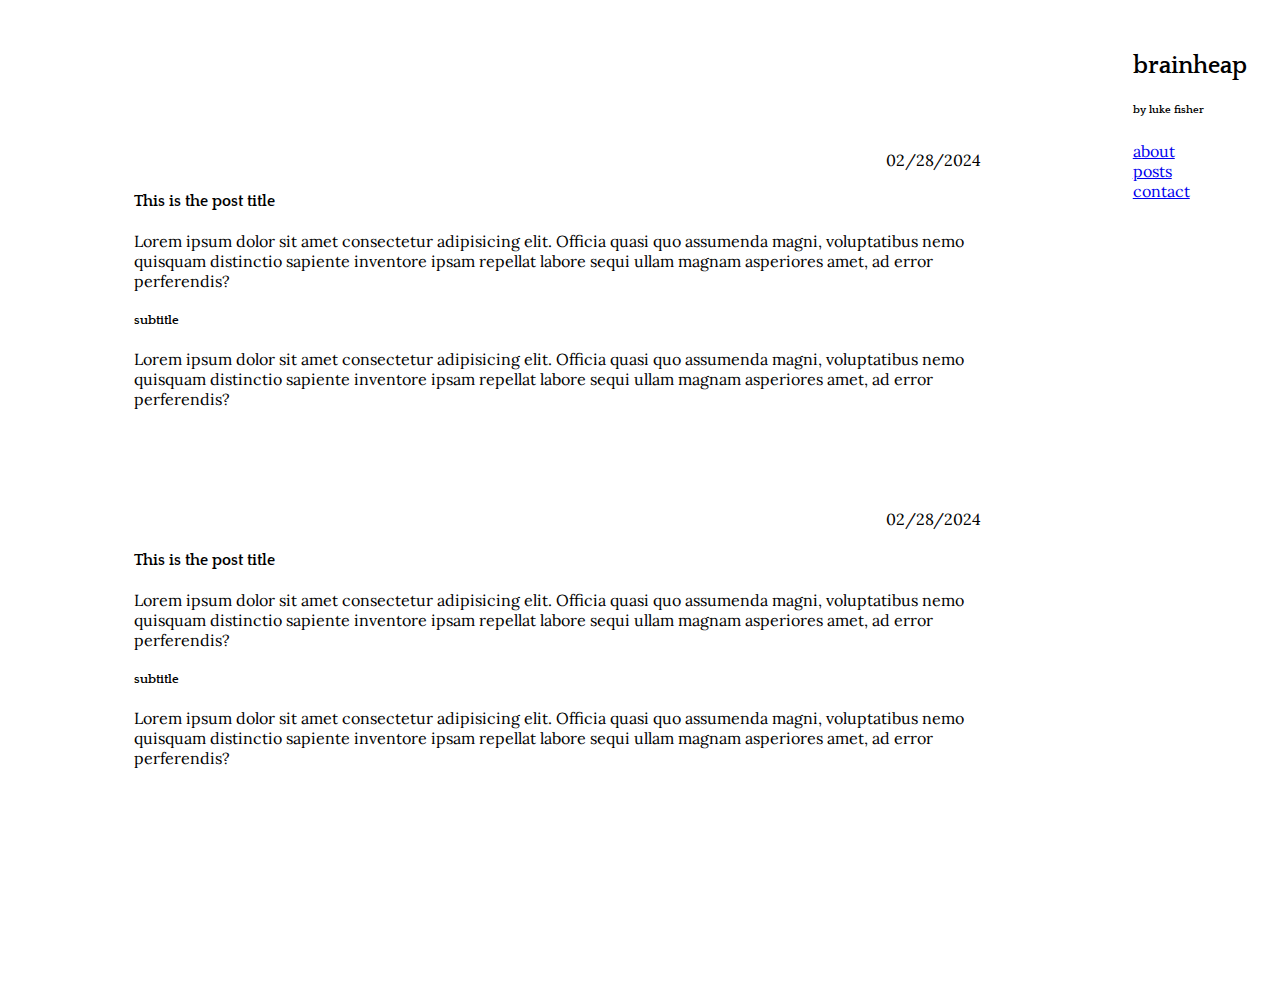
==== index.html @ 8ba7ef02 "initial commit" ====
<html lang="en">

<head>
    <meta charset="UTF-8">
    <meta name="viewport" content="width=device-width, initial-scale=1.0">
    <link rel="stylesheet" href="style.css">
    <link rel="preconnect" href="https://fonts.googleapis.com">
    <link rel="preconnect" href="https://fonts.gstatic.com" crossorigin>
    <link
        href="https://fonts.googleapis.com/css2?family=Lora:ital,wght@0,400..700;1,400..700&family=Quattrocento:wght@400;700&display=swap"
        rel="stylesheet">
    <title>mindheap</title>
</head>

<body>
    <section class="container">
        <section class="content">
            <div class="entry">
                <p class="timestamp">02/28/2024</p>
                <h4>This is the post title</h4>
                <p>
                    Lorem ipsum dolor sit amet consectetur adipisicing elit. Officia quasi quo assumenda magni,
                    voluptatibus
                    nemo quisquam distinctio sapiente inventore ipsam repellat labore sequi ullam magnam asperiores
                    amet, ad
                    error perferendis?
                </p>
                <h5>subtitle</h5>
                <p>
                    Lorem ipsum dolor sit amet consectetur adipisicing elit. Officia quasi quo assumenda magni,
                    voluptatibus
                    nemo quisquam distinctio sapiente inventore ipsam repellat labore sequi ullam magnam asperiores
                    amet, ad
                    error perferendis?
                </p>

            </div>
            <div class="entry">
                <p class="timestamp">02/28/2024</p>
                <h4>This is the post title</h4>
                <p>
                    Lorem ipsum dolor sit amet consectetur adipisicing elit. Officia quasi quo assumenda magni,
                    voluptatibus
                    nemo quisquam distinctio sapiente inventore ipsam repellat labore sequi ullam magnam asperiores
                    amet, ad
                    error perferendis?
                </p>
                <h5>subtitle</h5>
                <p>
                    Lorem ipsum dolor sit amet consectetur adipisicing elit. Officia quasi quo assumenda magni,
                    voluptatibus
                    nemo quisquam distinctio sapiente inventore ipsam repellat labore sequi ullam magnam asperiores
                    amet, ad
                    error perferendis?
                </p>

            </div>
        </section>
        <section class="sidebar">
            <h2>brainheap</h2>
            <h6>by luke fisher</h6>

            <ul>
                <li><a href="#" onclick="testing()">about</a></li>
                <li><a href="#">posts</a></li>
                <li><a href="#">contact</a></li>
            </ul>
        </section>
    </section>
    <script src="script.js"></script>
</body>

</html>
---- style.css ----
h1, h2, h3, h4, h5, h6 {
    font-family: "Quattrocento", "Times New Roman", Times, serif;
}

p, a {
    font-family: "Lora", "Times New Roman", Times, serif;
}

.container {
    display:flex;
}


.sidebar {
    padding:2%;
}

.sidebar ul {
    padding:0;
}

.sidebar li {
    text-decoration: none;
    list-style: none;
}
.content {
    padding:10%;
}

.content .entry {
    margin-bottom: 100px;
}

.content .entry .timestamp {
    text-align: right;
}
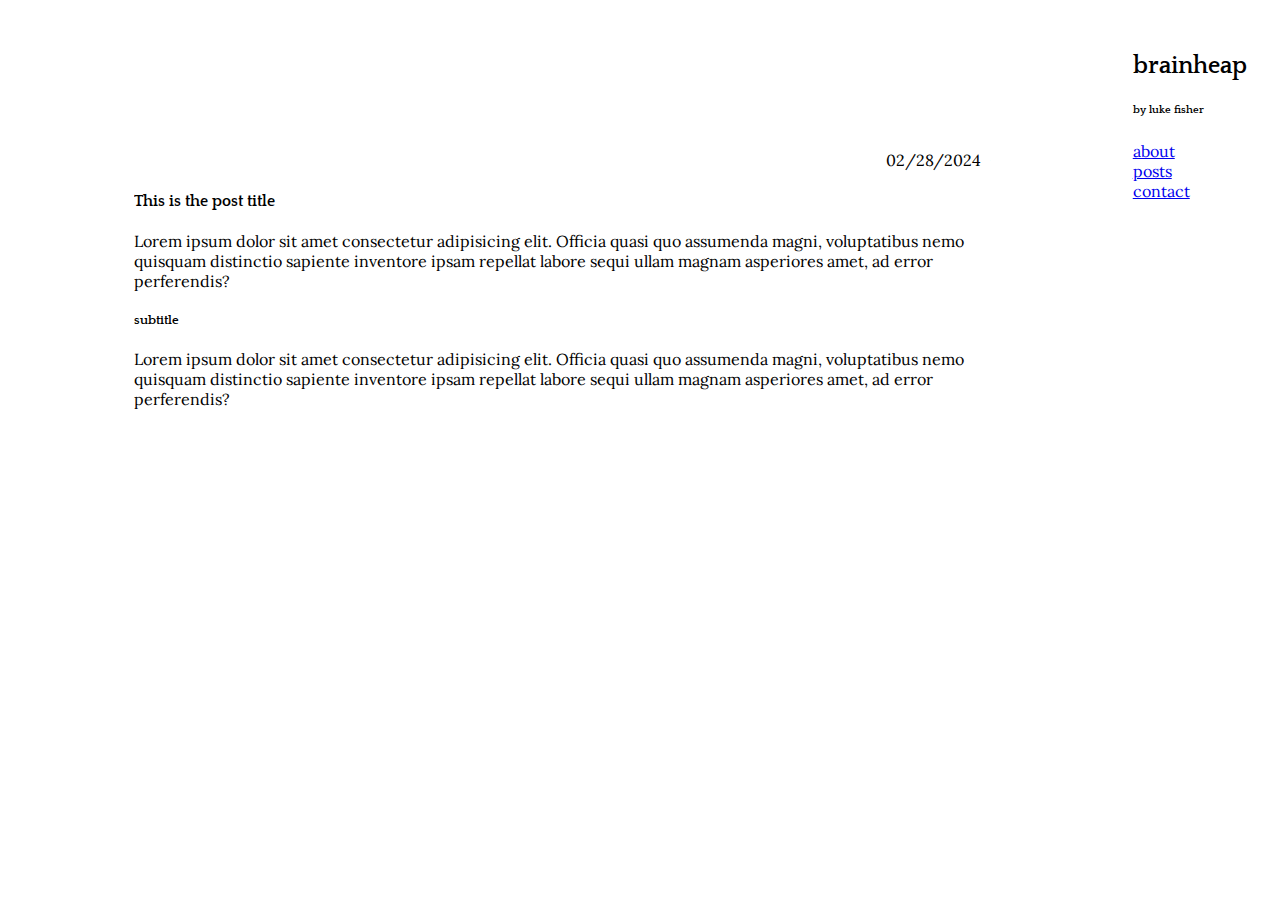
==== commit 612479c7: "removed extra entry" ====
--- a/index.html
+++ b/index.html
@@ -35,35 +35,15 @@
                 </p>
 
             </div>
-            <div class="entry">
-                <p class="timestamp">02/28/2024</p>
-                <h4>This is the post title</h4>
-                <p>
-                    Lorem ipsum dolor sit amet consectetur adipisicing elit. Officia quasi quo assumenda magni,
-                    voluptatibus
-                    nemo quisquam distinctio sapiente inventore ipsam repellat labore sequi ullam magnam asperiores
-                    amet, ad
-                    error perferendis?
-                </p>
-                <h5>subtitle</h5>
-                <p>
-                    Lorem ipsum dolor sit amet consectetur adipisicing elit. Officia quasi quo assumenda magni,
-                    voluptatibus
-                    nemo quisquam distinctio sapiente inventore ipsam repellat labore sequi ullam magnam asperiores
-                    amet, ad
-                    error perferendis?
-                </p>
-
-            </div>
         </section>
         <section class="sidebar">
             <h2>brainheap</h2>
             <h6>by luke fisher</h6>
 
             <ul>
-                <li><a href="#" onclick="testing()">about</a></li>
-                <li><a href="#">posts</a></li>
-                <li><a href="#">contact</a></li>
+                <li><a href="https://lukefisher03.github.io/about" onclick="testing()">about</a></li>
+                <li><a href="https://lukefisher03.github.io/">posts</a></li>
+                <li><a href="https://lukefisher03.github.io/contact">contact</a></li>
             </ul>
         </section>
     </section>
--- a/style.css
+++ b/style.css
@@ -8,6 +8,7 @@
 
 .container {
     display:flex;
+    justify-content: space-between;
 }
 
 
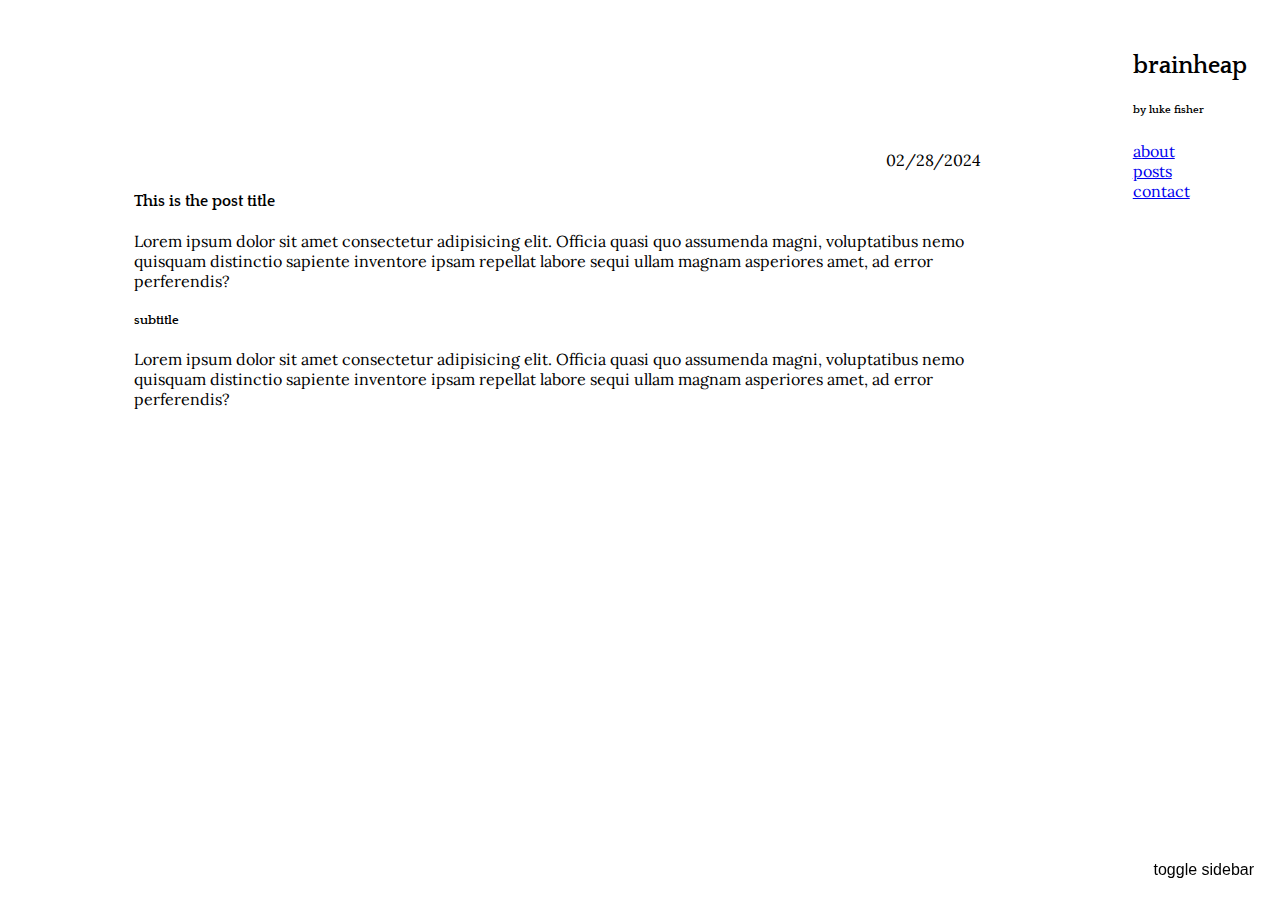
==== commit d05fd206: "sidebar toggling" ====
--- a/index.html
+++ b/index.html
@@ -34,7 +34,7 @@
                     error perferendis?
                 </p>
 
-            </div>
+                        </div>
         </section>
         <section class="sidebar">
             <h2>brainheap</h2>
@@ -46,6 +46,7 @@
                 <li><a href="https://lukefisher03.github.io/contact">contact</a></li>
             </ul>
         </section>
+        <button id="toggle-sidebar-button" onclick="toggleSidebar()">toggle sidebar</button>
     </section>
     <script src="script.js"></script>
 </body>
--- a/style.css
+++ b/style.css
@@ -24,6 +24,17 @@
     text-decoration: none;
     list-style: none;
 }
+
+#toggle-sidebar-button {
+    position:fixed;
+    bottom: 20px;
+    right:20px;
+    background: none;
+    border: none;
+    cursor: pointer;
+    font-size:1em;
+}
+
 .content {
     padding:10%;
 }
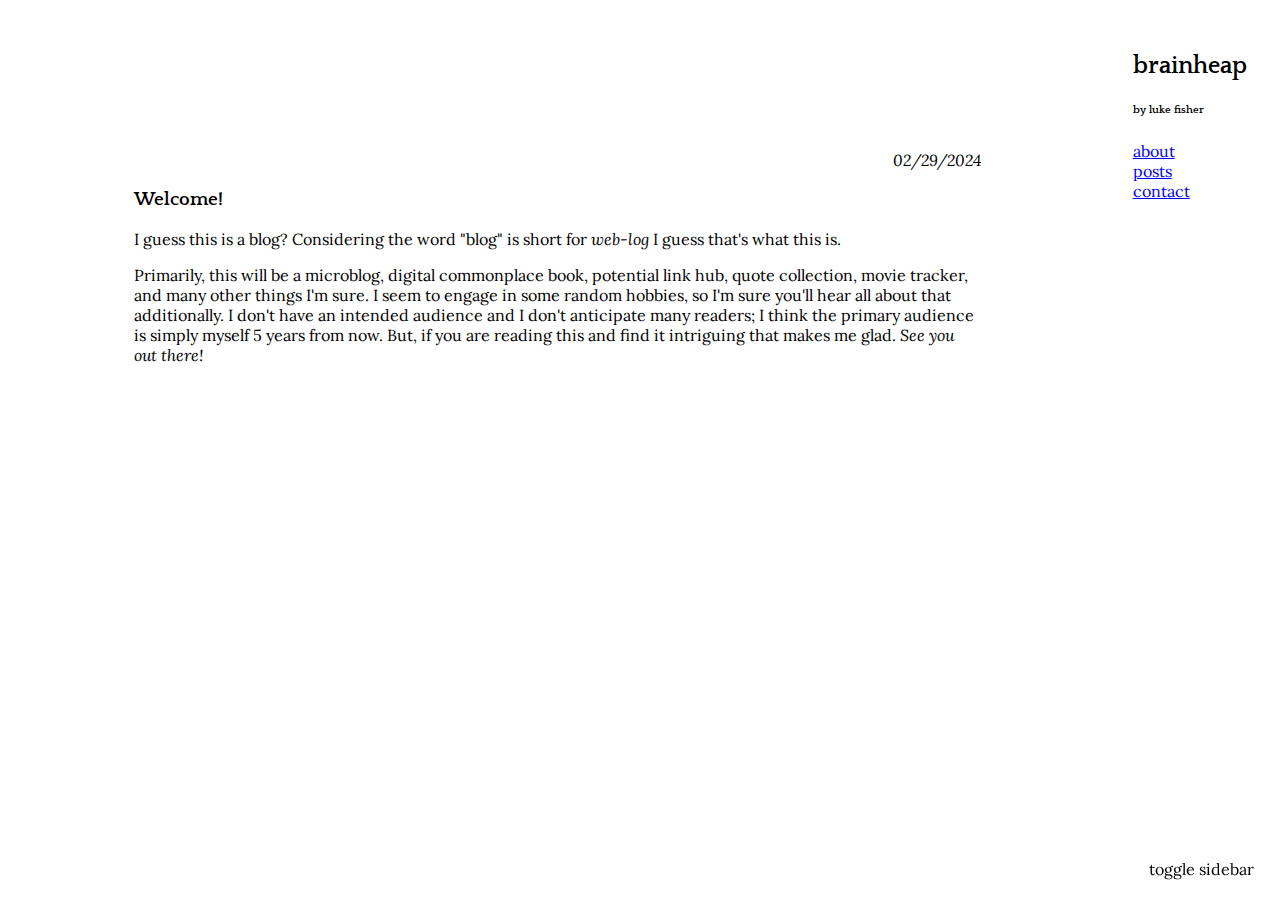
==== commit 42346c9b: "added first post - styled buttons - .vscode folder for spellcheck exceptions" ====
--- a/index.html
+++ b/index.html
@@ -1,3 +1,4 @@
+<!DOCTYPE html>
 <html lang="en">
 
 <head>
@@ -9,32 +10,28 @@
     <link
         href="https://fonts.googleapis.com/css2?family=Lora:ital,wght@0,400..700;1,400..700&family=Quattrocento:wght@400;700&display=swap"
         rel="stylesheet">
-    <title>mindheap</title>
+    <title>brainheap</title>
 </head>
 
 <body>
     <section class="container">
         <section class="content">
             <div class="entry">
-                <p class="timestamp">02/28/2024</p>
-                <h4>This is the post title</h4>
+                <p class="timestamp">02/29/2024</p>
+                <h3>Welcome!</h3>
                 <p>
-                    Lorem ipsum dolor sit amet consectetur adipisicing elit. Officia quasi quo assumenda magni,
-                    voluptatibus
-                    nemo quisquam distinctio sapiente inventore ipsam repellat labore sequi ullam magnam asperiores
-                    amet, ad
-                    error perferendis?
+                    I guess this is a blog? Considering the word "blog" is short for <i>web-log</i> I guess that's what
+                    this is.
+                    
                 </p>
-                <h5>subtitle</h5>
                 <p>
-                    Lorem ipsum dolor sit amet consectetur adipisicing elit. Officia quasi quo assumenda magni,
-                    voluptatibus
-                    nemo quisquam distinctio sapiente inventore ipsam repellat labore sequi ullam magnam asperiores
-                    amet, ad
-                    error perferendis?
+                    Primarily, this will be a microblog, digital commonplace book, potential link hub, quote collection,
+                    movie tracker, and many other things I'm sure. I seem to engage in some random hobbies, so I'm sure
+                    you'll hear all about that additionally. I don't have an intended audience and I don't anticipate
+                    many readers; I think the primary audience is simply myself 5 years from now. But, if you are reading
+                    this and find it intriguing that makes me glad. <i>See you out there!</i>
                 </p>
-
-                        </div>
+            </div>
         </section>
         <section class="sidebar">
             <h2>brainheap</h2>
--- a/style.css
+++ b/style.css
@@ -1,23 +1,30 @@
-h1, h2, h3, h4, h5, h6 {
+h1,
+h2,
+h3,
+h4,
+h5,
+h6 {
     font-family: "Quattrocento", "Times New Roman", Times, serif;
 }
 
-p, a {
+p,
+a,
+button {
     font-family: "Lora", "Times New Roman", Times, serif;
 }
 
 .container {
-    display:flex;
+    display: flex;
     justify-content: space-between;
 }
 
 
 .sidebar {
-    padding:2%;
+    padding: 2%;
 }
 
 .sidebar ul {
-    padding:0;
+    padding: 0;
 }
 
 .sidebar li {
@@ -26,17 +33,17 @@
 }
 
 #toggle-sidebar-button {
-    position:fixed;
+    position: fixed;
     bottom: 20px;
-    right:20px;
+    right: 20px;
     background: none;
     border: none;
     cursor: pointer;
-    font-size:1em;
+    font-size: 1em;
 }
 
 .content {
-    padding:10%;
+    padding: 10%;
 }
 
 .content .entry {
@@ -45,4 +52,5 @@
 
 .content .entry .timestamp {
     text-align: right;
-}
+    font-style: italic;
+}